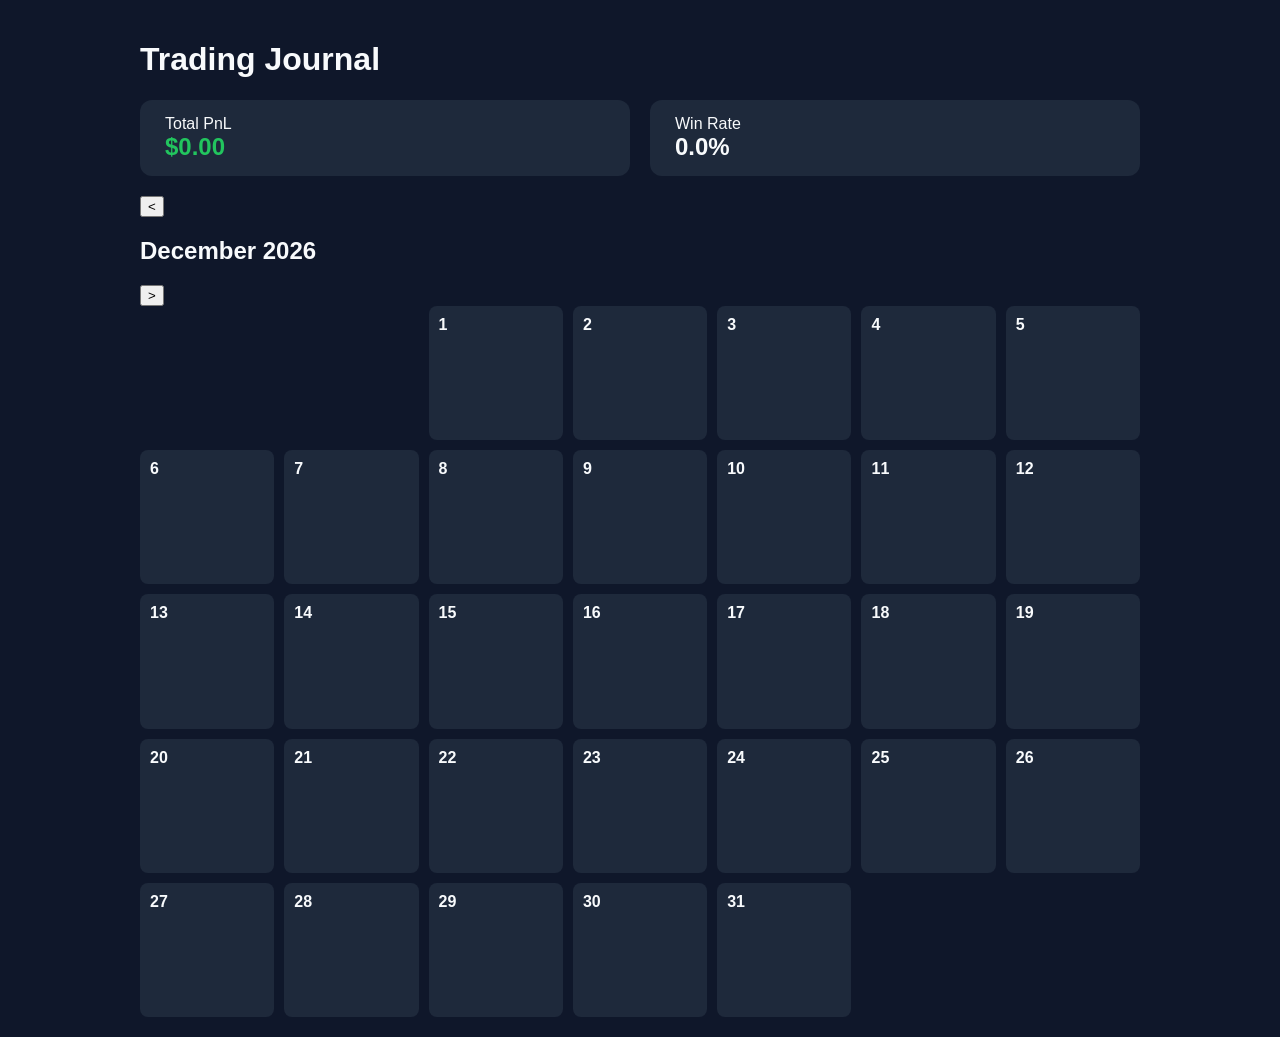
==== index.html @ 1d8bad4f "Add files via upload" ====
<!DOCTYPE html>
<html lang="en">
<head>
    <meta charset="UTF-8">
    <meta name="viewport" content="width=device-width, initial-scale=1.0">
    <title>TradeLog | Trading Journal</title>
    <link rel="stylesheet" href="style.css">
</head>
<body>
    <div class="container">
        <header>
            <h1>Trading Journal</h1>
            <div class="stats-bar">
                <div class="stat-card">
                    <span class="label">Total PnL</span>
                    <span id="total-pnl" class="value">$0.00</span>
                </div>
                <div class="stat-card">
                    <span class="label">Win Rate</span>
                    <span id="win-rate" class="value">0%</span>
                </div>
            </div>
            <div class="calendar-controls">
                <button id="prevMonth">&lt;</button>
                <h2 id="monthDisplay"></h2>
                <button id="nextMonth">&gt;</button>
            </div>
        </header>
        <div id="calendar" class="calendar-grid"></div>
    </div>
    <div id="modal" class="modal">
        <div class="modal-content">
            <h3 id="modal-date-title">Date</h3>
            <input type="number" id="pnl-input" placeholder="Amount (e.g. 500 or -200)">
            <textarea id="notes-input" placeholder="Trade notes..."></textarea>
            <div class="modal-actions">
                <button id="save-btn">Save Entry</button>
                <button id="close-btn">Cancel</button>
            </div>
        </div>
    </div>
    <script src="script.js"></script>
</body>
</html>
---- style.css ----
:root {
    --bg: #0f172a;
    --card: #1e293b;
    --text: #f8fafc;
    --green: #22c55e;
    --red: #ef4444;
}
body {
    font-family: 'Inter', sans-serif;
    background-color: var(--bg);
    color: var(--text);
    margin: 0;
    display: flex;
    justify-content: center;
}
.container { width: 90%; max-width: 1000px; padding: 20px; }
.stats-bar {
    display: flex; gap: 20px; margin-bottom: 20px;
}
.stat-card {
    background: var(--card);
    padding: 15px 25px;
    border-radius: 12px;
    flex: 1;
}
.value { display: block; font-size: 1.5rem; font-weight: bold; }
.calendar-grid {
    display: grid;
    grid-template-columns: repeat(7, 1fr);
    gap: 10px;
}
.day {
    background: var(--card);
    aspect-ratio: 1 / 1;
    border-radius: 8px;
    padding: 10px;
    cursor: pointer;
    transition: transform 0.1s;
    position: relative;
}
.day:hover { transform: scale(1.02); }
.day.profit { background: var(--green); color: white; }
.day.loss { background: var(--red); color: white; }
.day-number { font-weight: bold; }
.day-pnl { display: block; margin-top: 10px; font-size: 0.9rem; }
/* Modal Styles */
.modal {
    display: none; position: fixed; inset: 0;
    background: rgba(0,0,0,0.8); align-items: center; justify-content: center;
}
.modal-content {
    background: var(--card); padding: 30px; border-radius: 15px; width: 300px;
}
input, textarea {
    width: 100%; margin: 10px 0; padding: 10px;
    background: #334155; border: none; color: white; border-radius: 5px;
}
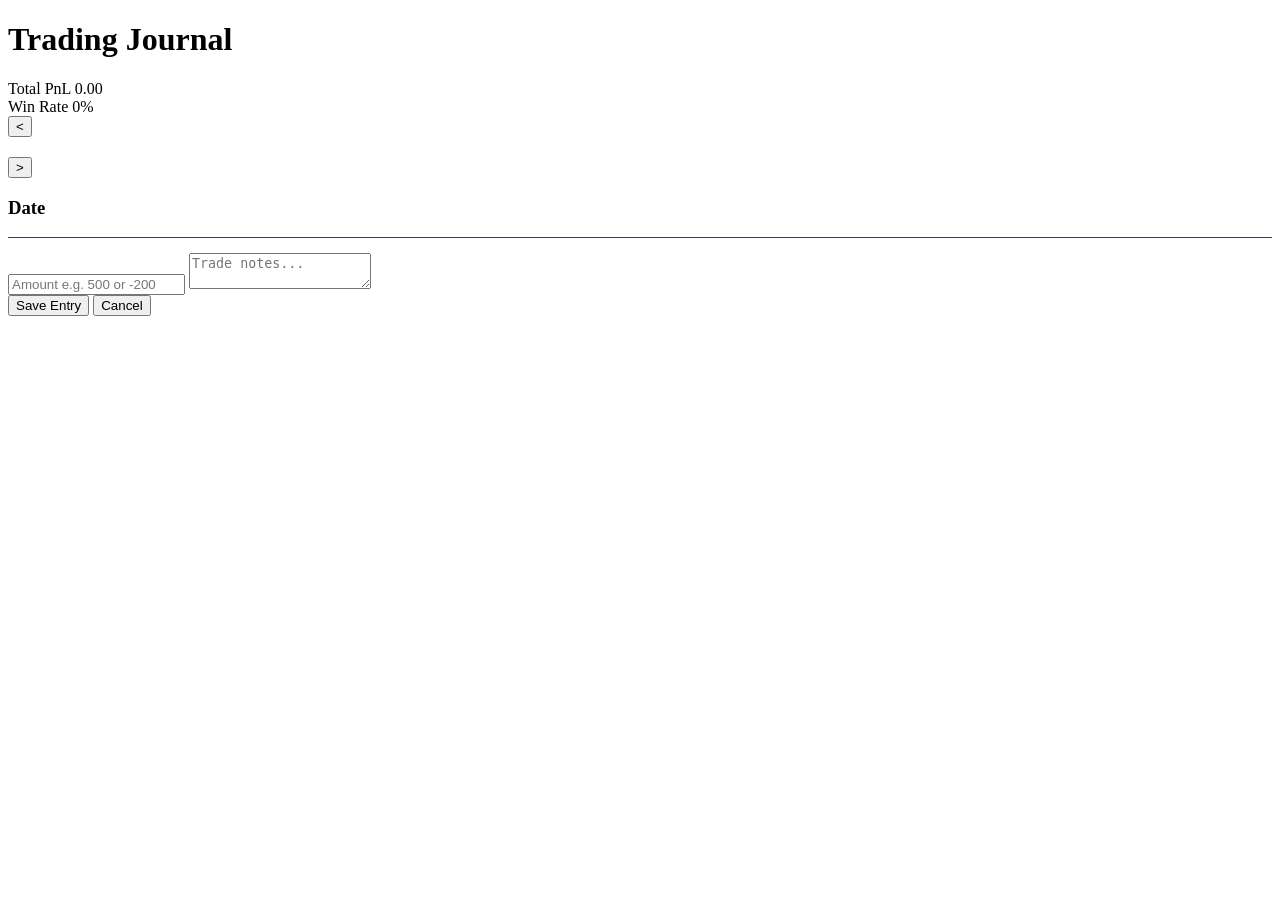
==== commit a98c0c7a: "Add files via upload" ====
--- a/index.html
+++ b/index.html
@@ -1,44 +1,49 @@
 <!DOCTYPE html>
 <html lang="en">
 <head>
-    <meta charset="UTF-8">
-    <meta name="viewport" content="width=device-width, initial-scale=1.0">
-    <title>TradeLog | Trading Journal</title>
-    <link rel="stylesheet" href="style.css">
+  <meta charset="UTF-8" />
+  <meta name="viewport" content="width=device-width, initial-scale=1.0" />
+  <title>TradeLog Trading Journal</title>
+  <link rel="stylesheet" href="style-v2.css" />
 </head>
 <body>
-    <div class="container">
-        <header>
-            <h1>Trading Journal</h1>
-            <div class="stats-bar">
-                <div class="stat-card">
-                    <span class="label">Total PnL</span>
-                    <span id="total-pnl" class="value">$0.00</span>
-                </div>
-                <div class="stat-card">
-                    <span class="label">Win Rate</span>
-                    <span id="win-rate" class="value">0%</span>
-                </div>
-            </div>
-            <div class="calendar-controls">
-                <button id="prevMonth">&lt;</button>
-                <h2 id="monthDisplay"></h2>
-                <button id="nextMonth">&gt;</button>
-            </div>
-        </header>
-        <div id="calendar" class="calendar-grid"></div>
+  <div class="container">
+    <header>
+      <h1>Trading Journal</h1>
+      <div class="stats-bar">
+        <div class="stat-card">
+          <span class="label">Total PnL</span>
+          <span id="total-pnl" class="value">0.00</span>
+        </div>
+        <div class="stat-card">
+          <span class="label">Win Rate</span>
+          <span id="win-rate" class="value">0%</span>
+        </div>
+      </div>
+      <div class="calendar-controls">
+        <button id="prevMonth">&lt;</button>
+        <h2 id="monthDisplay"></h2>
+        <button id="nextMonth">&gt;</button>
+      </div>
+    </header>
+
+    <div id="calendar" class="calendar-grid"></div>
+
+    <div id="modal" class="modal">
+      <div class="modal-content">
+        <h3 id="modal-date-title">Date</h3>
+        <div id="trades-list"></div>
+        <hr style="border:0;border-top:1px solid #334155;margin:15px 0;" />
+        <input type="number" id="pnl-input" placeholder="Amount e.g. 500 or -200" />
+        <textarea id="notes-input" placeholder="Trade notes..."></textarea>
+        <div class="modal-actions">
+          <button id="save-btn" class="save-btn">Save Entry</button>
+          <button id="close-btn" class="close-btn">Cancel</button>
+        </div>
+      </div>
     </div>
-    <div id="modal" class="modal">
-        <div class="modal-content">
-            <h3 id="modal-date-title">Date</h3>
-            <input type="number" id="pnl-input" placeholder="Amount (e.g. 500 or -200)">
-            <textarea id="notes-input" placeholder="Trade notes..."></textarea>
-            <div class="modal-actions">
-                <button id="save-btn">Save Entry</button>
-                <button id="close-btn">Cancel</button>
-            </div>
-        </div>
-    </div>
-    <script src="script.js"></script>
+  </div>
+
+  <script src="script-v2.js"></script>
 </body>
-</html>
+</html>
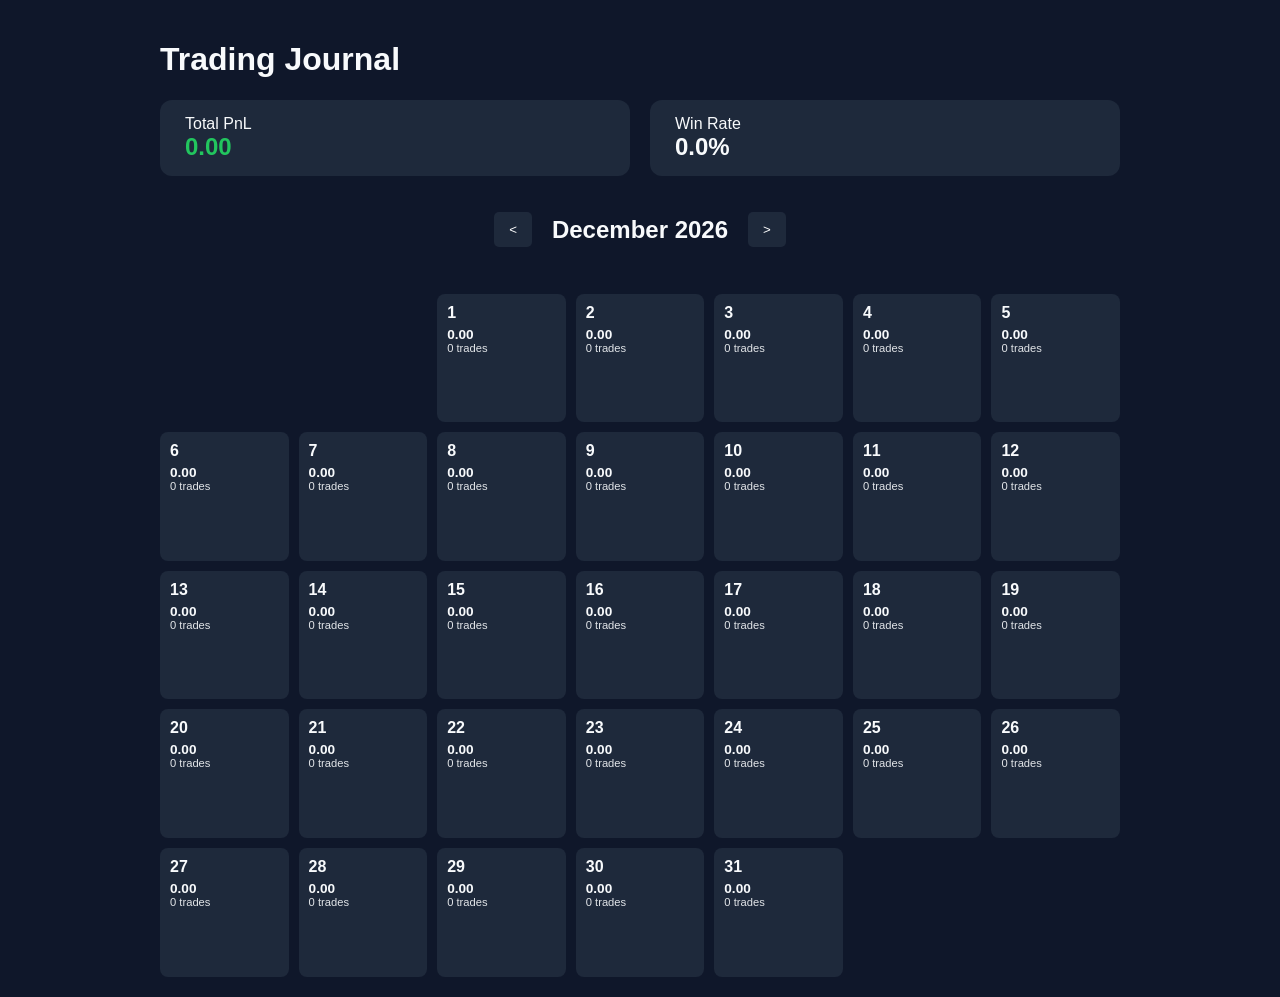
==== commit 81be2c2d: "Update stylesheet and script file references" ====
--- a/index.html
+++ b/index.html
@@ -4,7 +4,7 @@
   <meta charset="UTF-8" />
   <meta name="viewport" content="width=device-width, initial-scale=1.0" />
   <title>TradeLog Trading Journal</title>
-  <link rel="stylesheet" href="style-v2.css" />
+  <link rel="stylesheet" href="style-v2 (1).css" />
 </head>
 <body>
   <div class="container">
@@ -44,6 +44,6 @@
     </div>
   </div>
 
-  <script src="script-v2.js"></script>
+  <script src="script-v2 (1).js"></script>
 </body>
-</html>+</html>
--- a/style-v2 (1).css
+++ b/style-v2 (1).css
@@ -0,0 +1,147 @@
+:root {
+  --bg: #0f172a;
+  --card: #1e293b;
+  --text: #f8fafc;
+  --green: #22c55e;
+  --red: #ef4444;
+}
+
+* { box-sizing: border-box; }
+body {
+  font-family: Inter, sans-serif;
+  background: var(--bg);
+  color: var(--text);
+  margin: 0;
+  display: flex;
+  justify-content: center;
+}
+.container {
+  width: 90%;
+  max-width: 1000px;
+  padding: 20px;
+}
+header { margin-bottom: 30px; }
+.stats-bar {
+  display: flex;
+  gap: 20px;
+  margin-bottom: 20px;
+}
+.stat-card {
+  background: var(--card);
+  padding: 15px 25px;
+  border-radius: 12px;
+  flex: 1;
+}
+.value {
+  display: block;
+  font-size: 1.5rem;
+  font-weight: bold;
+}
+.calendar-controls {
+  display: flex;
+  align-items: center;
+  justify-content: center;
+  gap: 20px;
+  margin-bottom: 20px;
+}
+.calendar-controls button {
+  background: var(--card);
+  border: none;
+  color: white;
+  padding: 10px 15px;
+  border-radius: 5px;
+  cursor: pointer;
+}
+.calendar-grid {
+  display: grid;
+  grid-template-columns: repeat(7, 1fr);
+  gap: 10px;
+}
+.day {
+  background: var(--card);
+  aspect-ratio: 1 / 1;
+  border-radius: 8px;
+  padding: 10px;
+  cursor: pointer;
+  transition: transform 0.1s;
+  position: relative;
+  display: flex;
+  flex-direction: column;
+}
+.day:hover { transform: scale(1.02); }
+.day.profit { background: var(--green); color: white; }
+.day.loss { background: var(--red); color: white; }
+.day-number { font-weight: bold; }
+.day-pnl {
+  display: block;
+  margin-top: 5px;
+  font-size: 0.85rem;
+  font-weight: bold;
+}
+.day-trade-count {
+  font-size: 0.7rem;
+  opacity: 0.9;
+}
+.modal {
+  display: none;
+  position: fixed;
+  inset: 0;
+  background: rgba(0,0,0,0.8);
+  align-items: center;
+  justify-content: center;
+  z-index: 100;
+}
+.modal-content {
+  background: var(--card);
+  padding: 30px;
+  border-radius: 15px;
+  width: 350px;
+  max-height: 80vh;
+  overflow-y: auto;
+}
+input, textarea {
+  width: 100%;
+  margin: 10px 0;
+  padding: 10px;
+  background: #334155;
+  border: none;
+  color: white;
+  border-radius: 5px;
+  box-sizing: border-box;
+}
+.modal-actions {
+  display: flex;
+  gap: 10px;
+}
+.modal-actions button {
+  flex: 1;
+  padding: 10px;
+  border: none;
+  border-radius: 5px;
+  cursor: pointer;
+  font-weight: bold;
+}
+.save-btn { background: var(--green); color: white; }
+.close-btn { background: #64748b; color: white; }
+.trade-item {
+  display: flex;
+  justify-content: space-between;
+  align-items: center;
+  background: #334155;
+  padding: 10px;
+  border-radius: 8px;
+  margin-bottom: 8px;
+}
+.trade-item-info { flex: 1; }
+.trade-item-pnl { font-weight: bold; }
+.trade-item-pnl.pos { color: var(--green); }
+.trade-item-pnl.neg { color: var(--red); }
+.trade-item-notes { font-size: 0.8rem; color: #94a3b8; }
+.delete-trade-btn {
+  background: none;
+  border: none;
+  color: var(--red);
+  cursor: pointer;
+  font-weight: bold;
+  font-size: 1.1rem;
+}
